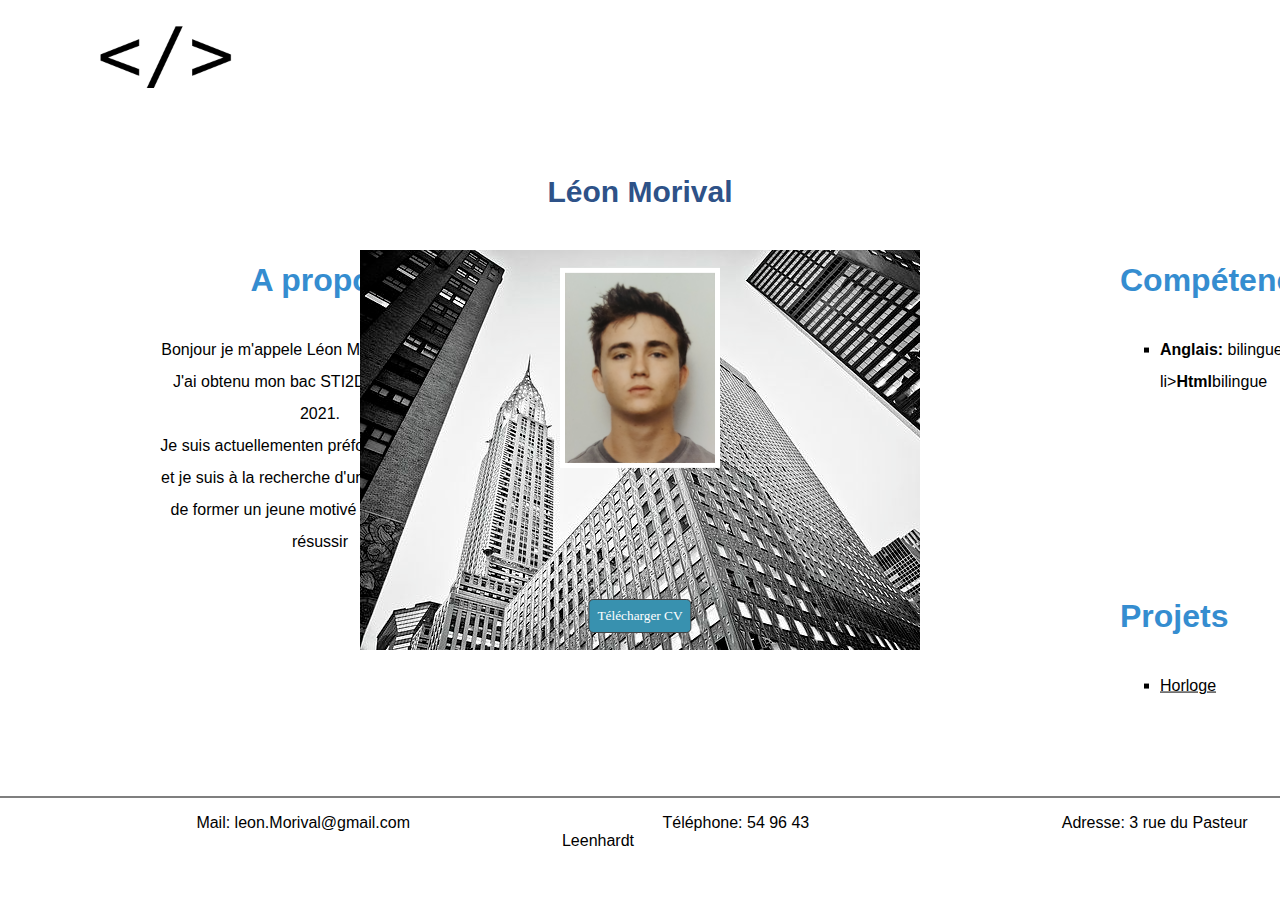
==== index.html @ 04d0c36f "portofolio" ====
<!DOCTYPE html>
<html lang="en">

<head>
    <meta charset="UTF-8">
    <meta http-equiv="X-UA-Compatible" content="IE=edge">
    <meta name="viewport" content="width=device-width, initial-scale=1.0">
    <title>Portfolio</title>
    <link rel="stylesheet" href="style.css">


</head>

<body>
    <!-- Header -->
    <header>



        <aside class="container">
            <img src="./img/codelogo.png" alt="code-image" width="200">
            <p class="name">Léon Morival</p>

        </aside>
    </header>

    <!-- A propos  -->
    <aside>
        <div class="apropos">
            <h1>A propos</h1>
            <p>Bonjour je m'appele Léon Morival j'ai 19 ans. <br> J'ai obtenu mon bac STI2D option SIN en 2021. <br> Je
                suis
                actuellementen préformation à la CCI et je suis à la recherche d'une entreprise afin de former un jeune
                motivé pret à tout pour résussir</p>
        </div>
    </aside>

    <!-- image milieu -->
    <section class="me">
        <div class="identite">
            <img src="./img/leon.png" width="150px" alt="" class="img">


        </div>
        <button class="downloadcv" type="submit" onclick="window.open('./pdf/leonmorivalcv.pdf')">Télécharger
            CV</button>
    </section>

    <!-- Compétences -->
    <aside>
        <div class="competences">
            <h1>Compétences</h1>
            <ul class=" ul">
                <li><strong>Anglais: </strong>bilingue</li>
                li><strong>Html</strong>bilingue</li>
            </ul>
        </div>
    </aside>
    <aside>
        <div class="projets">
            <h1>Projets</h1>
            <ul class=" ul">
                <li>
                    <a href="./horloge/horloge.html">Horloge</a>
                </li>
            </ul>
        </div>
    </aside>

    <!-- Footer -->
    <footer>
        <div>
            <ul class="footerlist">
                <li>Mail: leon.Morival@gmail.com</li>
                <li>Téléphone: 54 96 43</li>
                <li>Adresse: 3 rue du Pasteur Leenhardt</li>
            </ul>



        </div>

    </footer>
</body>

</html>
---- style.css ----
@font-face {
    font-family: 'medium';
    src: url('./fonts/static/OpenSans/OpenSans-medium.ttf') format('truetype');
}

html {
    overflow: scroll;
    background-color: white;
    font-family: 'medium', sans-serif;
}

/* body {
    position: absolute;
} */

a:hover {
    color: rgb(135, 135, 135);
}

/* .container {} */

.line {
    display: inline;
    padding-right: 90px;
    float: right;
}

.container {
    float: left;
    width: 25%;
    text-align: center;
}


/* Leon */
.name {
    font-weight: bold;
    color: rgb(46, 82, 136);
    font-size: 30px;
    -webkit-transform: translate(-50%, -50%);
    transform: translate(-50%, -50%);
    position: absolute;
    top: 18%;
    left: 50%;
}

/* Coter Gauche */
.apropos {
    text-align: center;
    width: 25%;

    transform: translate(-50%, -50%);
    position: absolute;
    top: 25em;
    left: 20em;
    line-height: 2;

}



.apropos h1 {
    color: rgb(53, 141, 208);
}


/* milieu */
.me {
    z-index: 0;
    height: 25em;
    width: 35em;
    text-align: center;
    background-image: url("./img/NewYork.png");
    transform: translate(-50%, -50%);
    position: absolute;
    top: 50%;
    left: 50%;

}

.identite {

    z-index: 3;
    transform: translate(-50%, -50%);
    position: absolute;
    top: 30%;
    left: 50%;

}

.downloadcv {
    color: white;
    font-family: medium;
    padding: 8px;
    transform: translate(-50%, -50%);
    position: absolute;
    bottom: 0;
    left: 50%;
    border-radius: 5px;
    background-color: rgb(56, 145, 175);
    border: 1px solid rgb(66, 66, 66);
    text-decoration: none;

}

.img {
    border: 5px solid white;
}

/* Coter Droit */
.competences {

    width: 25%;

    transform: translate(-50%, -50%);
    position: absolute;
    top: 20em;
    right: -20em;
    line-height: 2;

}

.competences h1 {
    color: rgb(53, 141, 208);
}

/* Projets */
.projets {

    width: 25%;

    transform: translate(-50%, -50%);
    position: absolute;
    top: 40em;
    right: -20em;
    line-height: 2;


}

.projets a {
    color: black;
    /* text-decoration: none; */
}

.projets h1 {
    color: rgb(53, 141, 208);
}

.ul {
    list-style: square;

}

/* Footer */
footer {
    text-align: center;
    width: 100%;
    -webkit-transform: translate(-50%, -50%);
    transform: translate(-50%, -50%);
    position: absolute;
    bottom: 0;
    left: 50%;
    border-top: 1px solid black;

    background-color: rgb(255, 255, 255);
}



.footerlist li {
    display: inline;
    margin-left: 10%;
    margin-right: 10%;

}
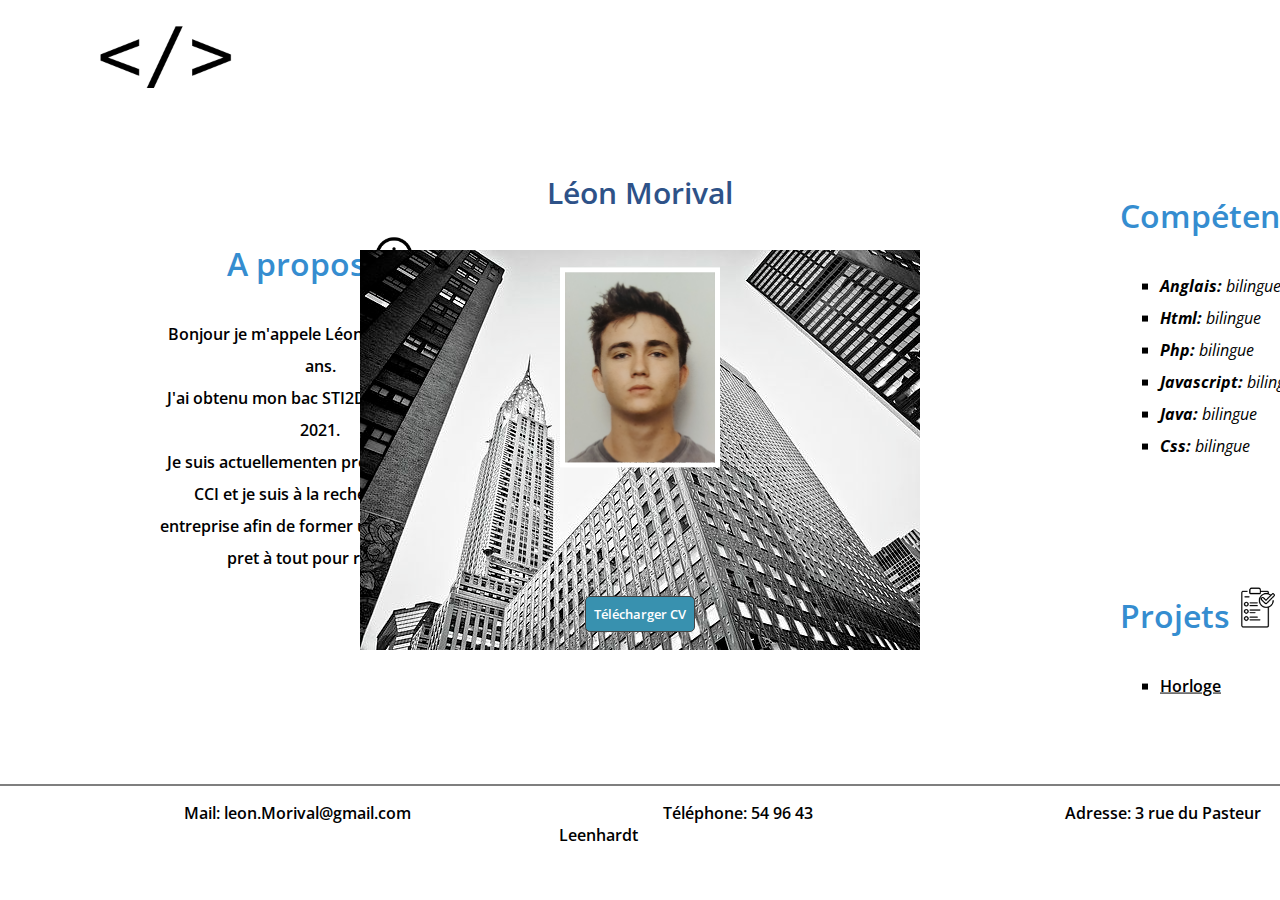
==== commit cc19248f: "update" ====
--- a/index.html
+++ b/index.html
@@ -6,7 +6,7 @@
     <meta http-equiv="X-UA-Compatible" content="IE=edge">
     <meta name="viewport" content="width=device-width, initial-scale=1.0">
     <title>Portfolio</title>
-    <link rel="stylesheet" href="style.css">
+    <link rel="stylesheet" href="./styles/style.css">
 
 
 </head>
@@ -27,7 +27,7 @@
     <!-- A propos  -->
     <aside>
         <div class="apropos">
-            <h1>A propos</h1>
+            <h1>A propos <img src="./img/about.png" alt="image-about" width="40px"></h1>
             <p>Bonjour je m'appele Léon Morival j'ai 19 ans. <br> J'ai obtenu mon bac STI2D option SIN en 2021. <br> Je
                 suis
                 actuellementen préformation à la CCI et je suis à la recherche d'une entreprise afin de former un jeune
@@ -46,22 +46,31 @@
             CV</button>
     </section>
 
+
     <!-- Compétences -->
     <aside>
         <div class="competences">
-            <h1>Compétences</h1>
-            <ul class=" ul">
+            <h1>Compétences <img src="./img/skills.png" alt="image-skills" width="40px"></h1>
+            <ul style="font-family: 'regular' ;" class=" ul">
                 <li><strong>Anglais: </strong>bilingue</li>
-                li><strong>Html</strong>bilingue</li>
+                <li><strong>Html: </strong>bilingue</li>
+                <li><strong>Php: </strong>bilingue</li>
+                <li><strong>Javascript: </strong>bilingue</li>
+                <li><strong>Java: </strong>bilingue</li>
+                <li><strong>Css: </strong>bilingue</li>
+
+
             </ul>
         </div>
     </aside>
     <aside>
         <div class="projets">
-            <h1>Projets</h1>
+            <h1>Projets <img src="./img/project.png" alt="image-projet" width="40px"></h1>
+
             <ul class=" ul">
                 <li>
-                    <a href="./horloge/horloge.html">Horloge</a>
+                    <a href="horloge.html">Horloge</a>
+
                 </li>
             </ul>
         </div>
--- a/styles/style.css
+++ b/styles/style.css
@@ -0,0 +1,182 @@
+@font-face {
+    font-family: 'medium';
+    src: url('../fonts/OpenSans-SemiBold.ttf') format('truetype');
+}
+
+@font-face {
+    font-family: 'regular';
+    src: url('../fonts/OpenSans.ttf') format('truetype');
+}
+
+html {
+    overflow: scroll;
+    background-color: white;
+    font-family: 'medium', sans-serif;
+}
+
+/* body {
+    position: absolute;
+} */
+
+a:hover {
+    color: rgb(135, 135, 135);
+}
+
+/* .container {} */
+
+.line {
+    display: inline;
+    padding-right: 90px;
+    float: right;
+}
+
+.container {
+    float: left;
+    width: 25%;
+    text-align: center;
+}
+
+
+/* Leon */
+.name {
+    font-weight: bold;
+    color: rgb(46, 82, 136);
+    font-size: 30px;
+    -webkit-transform: translate(-50%, -50%);
+    transform: translate(-50%, -50%);
+    position: absolute;
+    top: 18%;
+    left: 50%;
+}
+
+/* Coter Gauche */
+.apropos {
+    text-align: center;
+    width: 25%;
+
+    transform: translate(-50%, -50%);
+    position: absolute;
+    top: 25em;
+    left: 20em;
+    line-height: 2;
+
+}
+
+
+
+.apropos h1 {
+    color: rgb(53, 141, 208);
+}
+
+
+/* milieu */
+.me {
+    z-index: 0;
+    height: 25em;
+    width: 35em;
+    text-align: center;
+    background-image: url("../img/NewYork.png");
+    transform: translate(-50%, -50%);
+    position: absolute;
+    top: 50%;
+    left: 50%;
+
+}
+
+.identite {
+
+    z-index: 3;
+    transform: translate(-50%, -50%);
+    position: absolute;
+    top: 30%;
+    left: 50%;
+
+}
+
+.downloadcv {
+    color: white;
+    font-family: medium;
+    padding: 8px;
+    transform: translate(-50%, -50%);
+    position: absolute;
+    bottom: 0;
+    left: 50%;
+    border-radius: 5px;
+    background-color: rgb(56, 145, 175);
+    border: 1px solid rgb(66, 66, 66);
+    text-decoration: none;
+
+}
+
+.img {
+    border: 5px solid white;
+}
+
+/* Coter Droit */
+.competences {
+
+    width: 25%;
+
+    transform: translate(-50%, -50%);
+    position: absolute;
+    top: 20em;
+    right: -20em;
+    line-height: 2;
+
+}
+
+.competences h1 {
+    color: rgb(53, 141, 208);
+}
+
+/* Projets */
+.projets {
+
+    width: 25%;
+
+    transform: translate(-50%, -50%);
+    position: absolute;
+    top: 40em;
+    right: -20em;
+    line-height: 2;
+
+
+}
+
+.projets a {
+    color: black;
+    /* text-decoration: none; */
+}
+
+.projets h1 {
+    color: rgb(53, 141, 208);
+
+}
+
+.ul {
+    list-style: square;
+
+}
+
+/* Footer */
+footer {
+    text-align: center;
+    width: 100%;
+    -webkit-transform: translate(-50%, -50%);
+    transform: translate(-50%, -50%);
+    position: absolute;
+    bottom: 0;
+    left: 50%;
+    border-top: 1px solid black;
+
+    background-color: rgb(255, 255, 255);
+}
+
+
+
+.footerlist li {
+    display: inline;
+    margin-left: 10%;
+    margin-right: 10%;
+
+}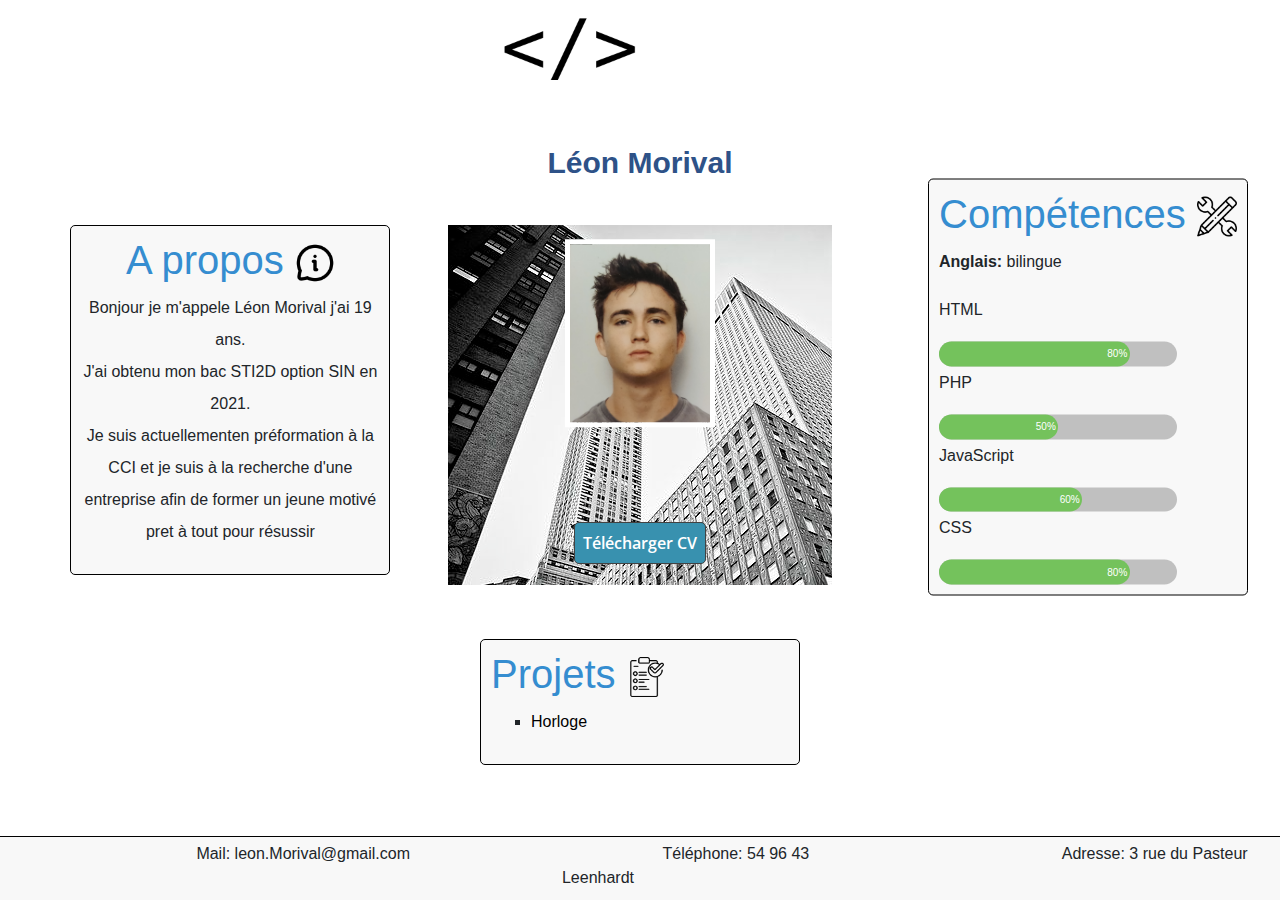
==== commit 59ee1c11: "update" ====
--- a/index.html
+++ b/index.html
@@ -4,9 +4,12 @@
 <head>
     <meta charset="UTF-8">
     <meta http-equiv="X-UA-Compatible" content="IE=edge">
-    <meta name="viewport" content="width=device-width, initial-scale=1.0">
+    <meta name="viewport" content="width=device-width, initial-scale=1.0, shrink-to-fit=no">
     <title>Portfolio</title>
     <link rel="stylesheet" href="./styles/style.css">
+    <link rel="stylesheet" href="./styles/skill.css">
+    <link rel="stylesheet" href="https://cdn.jsdelivr.net/npm/bootstrap@4.3.1/dist/css/bootstrap.min.css" integrity="sha384-ggOyR0iXCbMQv3Xipma34MD+dH/1fQ784/j6cY/iJTQUOhcWr7x9JvoRxT2MZw1T" crossorigin="anonymous">
+
 
 
 </head>
@@ -14,9 +17,6 @@
 <body>
     <!-- Header -->
     <header>
-
-
-
         <aside class="container">
             <img src="./img/codelogo.png" alt="code-image" width="200">
             <p class="name">Léon Morival</p>
@@ -26,7 +26,7 @@
 
     <!-- A propos  -->
     <aside>
-        <div class="apropos">
+        <div class="apropos all">
             <h1>A propos <img src="./img/about.png" alt="image-about" width="40px"></h1>
             <p>Bonjour je m'appele Léon Morival j'ai 19 ans. <br> J'ai obtenu mon bac STI2D option SIN en 2021. <br> Je
                 suis
@@ -49,22 +49,43 @@
 
     <!-- Compétences -->
     <aside>
-        <div class="competences">
+        <div class="competences all">
             <h1>Compétences <img src="./img/skills.png" alt="image-skills" width="40px"></h1>
-            <ul style="font-family: 'regular' ;" class=" ul">
-                <li><strong>Anglais: </strong>bilingue</li>
-                <li><strong>Html: </strong>bilingue</li>
-                <li><strong>Php: </strong>bilingue</li>
-                <li><strong>Javascript: </strong>bilingue</li>
-                <li><strong>Java: </strong>bilingue</li>
-                <li><strong>Css: </strong>bilingue</li>
+            
+                <p><strong>Anglais: </strong>bilingue</P>
+                <p>HTML</p>
+         
+                <div class="contain"> 
+                    <div class="skill html">80%
+
+                    </div>
+                </div>
+                <P>PHP</P>
+                <div class="contain"> 
+                    <div class="skill php">50%
+
+                    </div>
+                </div>
+                <p>JavaScript</p>
+                <div class="contain"> 
+                    <div class="skill javascript">60%
+
+                    </div>
+                </div>
+                <p>CSS</p>
+                <div class="contain"> 
+                    <div class="skill css">80%
+
+                    </div>
+                </div>
 
 
-            </ul>
+
+           
         </div>
     </aside>
-    <aside>
-        <div class="projets">
+    <section class="projets" >
+        <div class="all">
             <h1>Projets <img src="./img/project.png" alt="image-projet" width="40px"></h1>
 
             <ul class=" ul">
@@ -74,7 +95,7 @@
                 </li>
             </ul>
         </div>
-    </aside>
+    </section>
 
     <!-- Footer -->
     <footer>
--- a/styles/style.css
+++ b/styles/style.css
@@ -9,7 +9,7 @@
 }
 
 html {
-    overflow: scroll;
+    /* overflow: scroll; */
     background-color: white;
     font-family: 'medium', sans-serif;
 }
@@ -35,7 +35,12 @@
     width: 25%;
     text-align: center;
 }
-
+.all{
+    padding: 10px;
+    border: 1px solid black;
+    border-radius: 5px;
+    background-color:rgb(248, 248, 248);
+}
 
 /* Leon */
 .name {
@@ -51,13 +56,17 @@
 
 /* Coter Gauche */
 .apropos {
+
+
     text-align: center;
     width: 25%;
 
+    position: absolute;
+    
     transform: translate(-50%, -50%);
-    position: absolute;
+    
     top: 25em;
-    left: 20em;
+    left: 18%;
     line-height: 2;
 
 }
@@ -72,13 +81,13 @@
 /* milieu */
 .me {
     z-index: 0;
-    height: 25em;
-    width: 35em;
+    height: 40%;
+    width: 30%;
     text-align: center;
     background-image: url("../img/NewYork.png");
     transform: translate(-50%, -50%);
     position: absolute;
-    top: 50%;
+    top: 45%;
     left: 50%;
 
 }
@@ -119,9 +128,10 @@
 
     transform: translate(-50%, -50%);
     position: absolute;
-    top: 20em;
-    right: -20em;
+    top: 43%;
+    right: -10%;
     line-height: 2;
+
 
 }
 
@@ -136,8 +146,8 @@
 
     transform: translate(-50%, -50%);
     position: absolute;
-    top: 40em;
-    right: -20em;
+    top: 78%;
+    right: 25%;
     line-height: 2;
 
 
@@ -160,16 +170,16 @@
 
 /* Footer */
 footer {
+    padding-top: 5px;
     text-align: center;
     width: 100%;
-    -webkit-transform: translate(-50%, -50%);
-    transform: translate(-50%, -50%);
     position: absolute;
     bottom: 0;
-    left: 50%;
+
     border-top: 1px solid black;
+    height: 4rem;
 
-    background-color: rgb(255, 255, 255);
+    background-color:rgb(248, 248, 248);
 }
 
 
@@ -179,4 +189,5 @@
     margin-left: 10%;
     margin-right: 10%;
 
-}+}
+
--- a/styles/skill.css
+++ b/styles/skill.css
@@ -0,0 +1,29 @@
+.contain {
+    background-color: rgb(192, 192, 192);
+    width: 80%;
+    border-radius: 15px;
+}
+
+.skill {
+    background-color: rgb(116, 194, 92);
+    color: white;
+    padding: 1%;
+    text-align: right;
+    font-size: 10px;
+    border-radius: 15px;
+}
+
+.html {
+    width: 80%;
+}
+
+.php {
+    width: 50%;
+}
+.javascript {
+    width: 60%;
+}
+
+.css {
+    width: 80%;
+}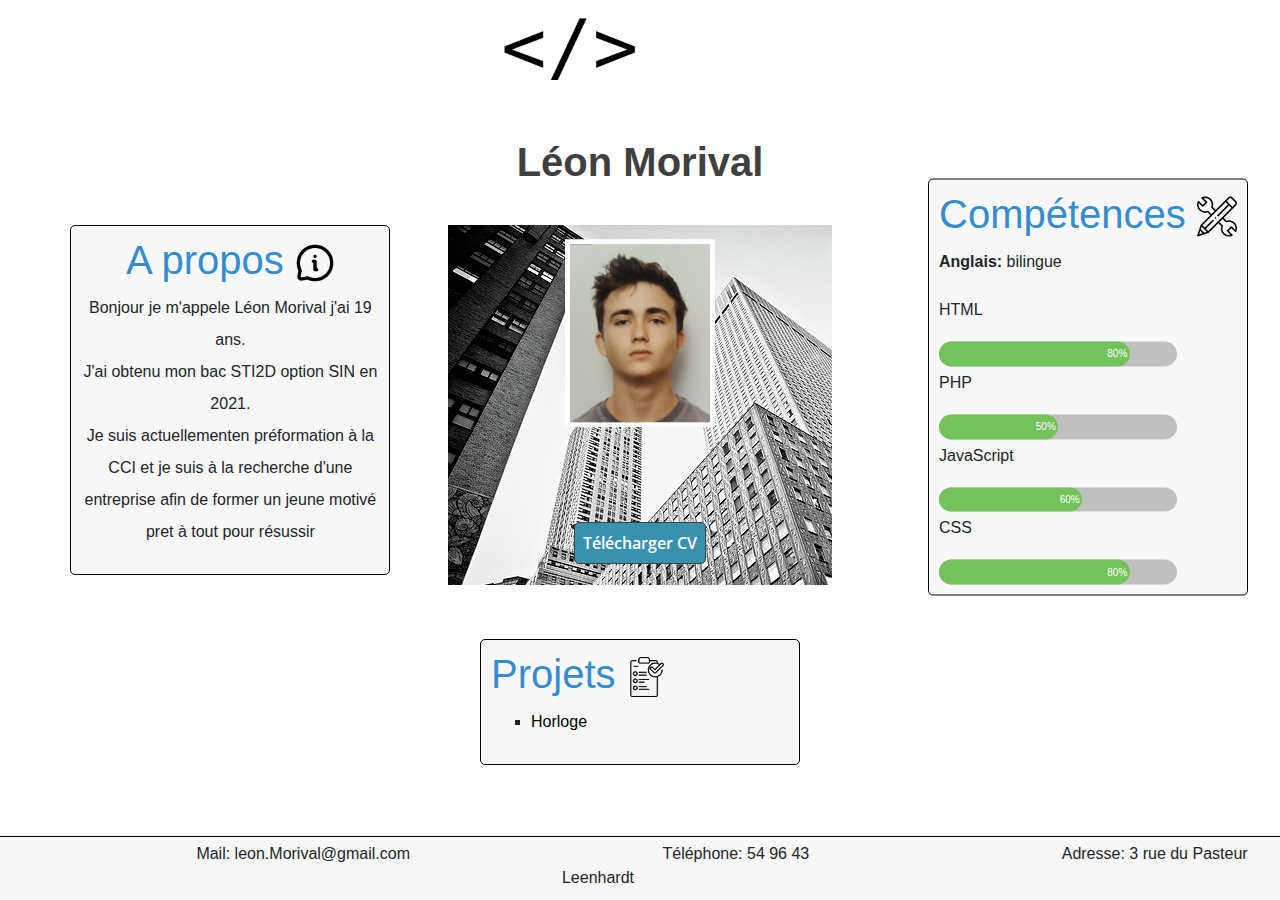
==== commit 7b60d048: "chagement nom cv" ====
--- a/index.html
+++ b/index.html
@@ -42,7 +42,7 @@
 
 
         </div>
-        <button class="downloadcv" type="submit" onclick="window.open('./pdf/leonmorivalcv.pdf')">Télécharger
+        <button class="downloadcv" type="submit" onclick="window.open('./pdf/LeonMorivalCV.pdf')">Télécharger
             CV</button>
     </section>
 
--- a/styles/style.css
+++ b/styles/style.css
@@ -45,8 +45,8 @@
 /* Leon */
 .name {
     font-weight: bold;
-    color: rgb(46, 82, 136);
-    font-size: 30px;
+    color: rgb(63, 63, 63);
+    font-size: 40px;
     -webkit-transform: translate(-50%, -50%);
     transform: translate(-50%, -50%);
     position: absolute;
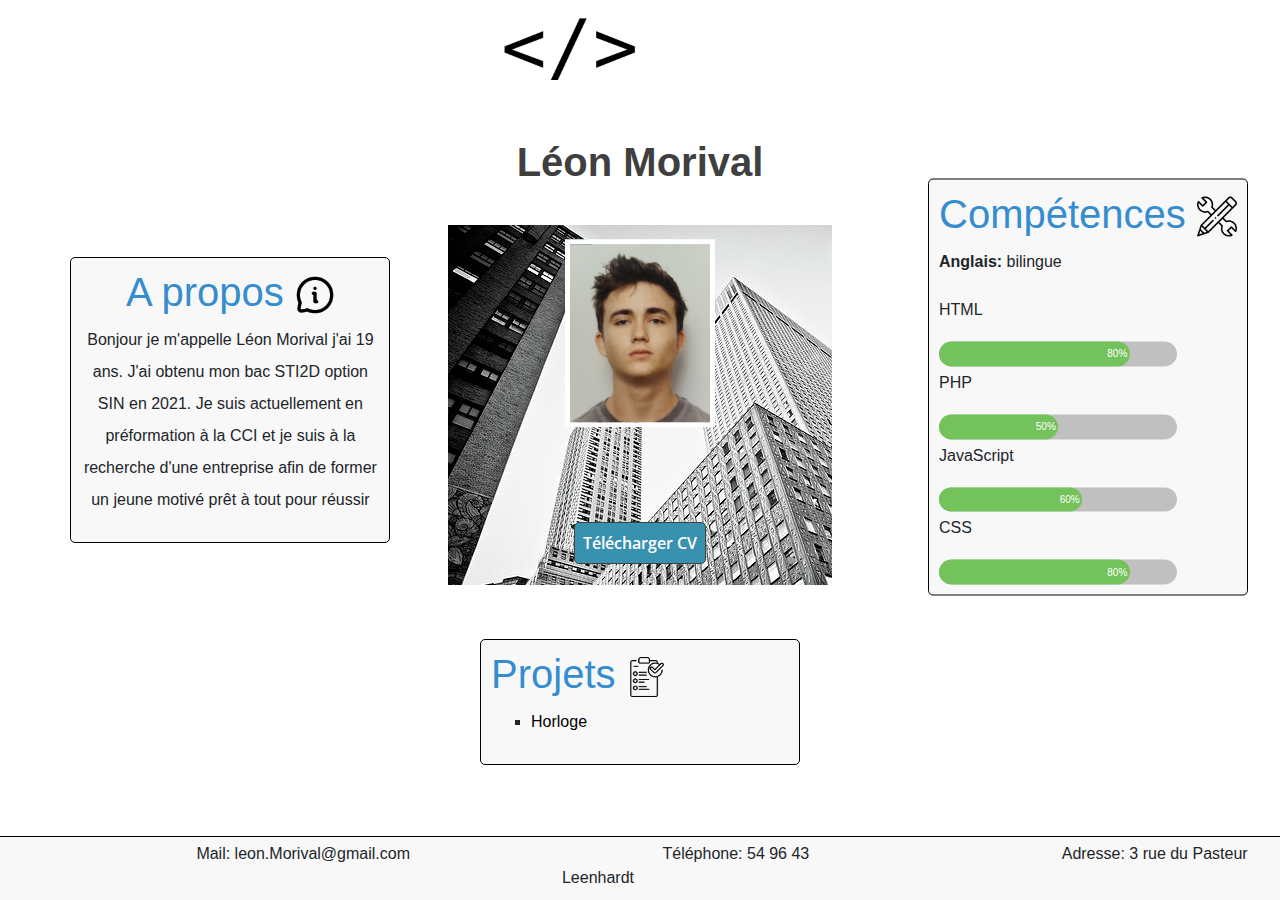
==== commit e581639f: "retrait faute orthographe" ====
--- a/index.html
+++ b/index.html
@@ -28,10 +28,10 @@
     <aside>
         <div class="apropos all">
             <h1>A propos <img src="./img/about.png" alt="image-about" width="40px"></h1>
-            <p>Bonjour je m'appele Léon Morival j'ai 19 ans. <br> J'ai obtenu mon bac STI2D option SIN en 2021. <br> Je
-                suis
-                actuellementen préformation à la CCI et je suis à la recherche d'une entreprise afin de former un jeune
-                motivé pret à tout pour résussir</p>
+            <p>Bonjour je m'appelle Léon Morival j'ai 19 ans.
+                J'ai obtenu mon bac STI2D option SIN en 2021.
+                Je suis actuellement en préformation à la CCI et je suis à la recherche d'une entreprise afin de former un jeune motivé prêt à tout pour réussir
+                </p>
         </div>
     </aside>
 
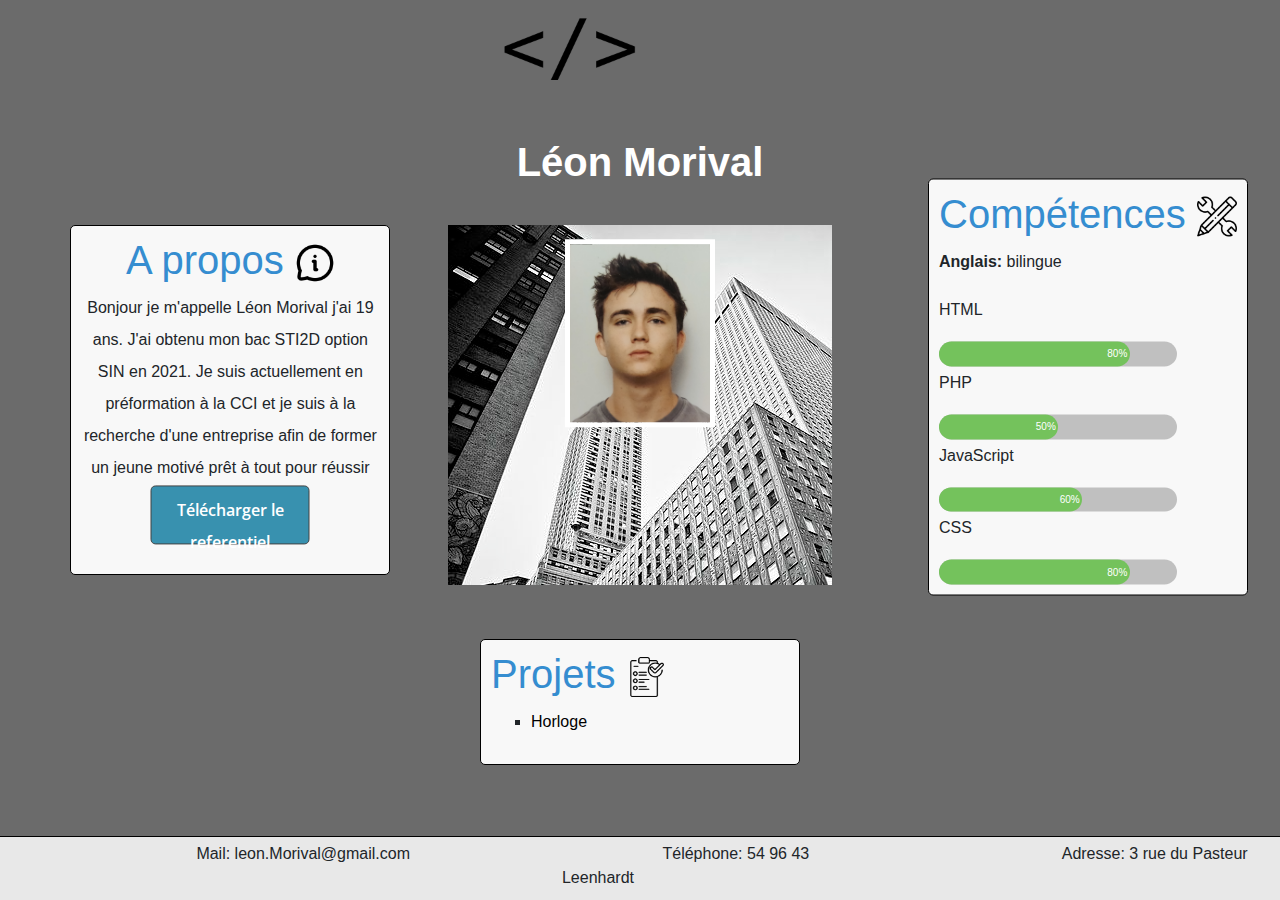
==== commit 1949198a: "update" ====
--- a/index.html
+++ b/index.html
@@ -8,7 +8,8 @@
     <title>Portfolio</title>
     <link rel="stylesheet" href="./styles/style.css">
     <link rel="stylesheet" href="./styles/skill.css">
-    <link rel="stylesheet" href="https://cdn.jsdelivr.net/npm/bootstrap@4.3.1/dist/css/bootstrap.min.css" integrity="sha384-ggOyR0iXCbMQv3Xipma34MD+dH/1fQ784/j6cY/iJTQUOhcWr7x9JvoRxT2MZw1T" crossorigin="anonymous">
+    <link rel="stylesheet" href="https://cdn.jsdelivr.net/npm/bootstrap@4.3.1/dist/css/bootstrap.min.css"
+        integrity="sha384-ggOyR0iXCbMQv3Xipma34MD+dH/1fQ784/j6cY/iJTQUOhcWr7x9JvoRxT2MZw1T" crossorigin="anonymous">
 
 
 
@@ -30,9 +31,15 @@
             <h1>A propos <img src="./img/about.png" alt="image-about" width="40px"></h1>
             <p>Bonjour je m'appelle Léon Morival j'ai 19 ans.
                 J'ai obtenu mon bac STI2D option SIN en 2021.
-                Je suis actuellement en préformation à la CCI et je suis à la recherche d'une entreprise afin de former un jeune motivé prêt à tout pour réussir
-                </p>
+                Je suis actuellement en préformation à la CCI et je suis à la recherche d'une entreprise afin de former
+                un jeune motivé prêt à tout pour réussir
+            </p>
+            <br><br>
+            <button class="downloadcv" type="submit" onclick="window.open('./pdf/referentiel.pdf')">Télécharger
+                le referentiel</button>
+
         </div>
+
     </aside>
 
     <!-- image milieu -->
@@ -42,8 +49,7 @@
 
 
         </div>
-        <button class="downloadcv" type="submit" onclick="window.open('./pdf/LeonMorivalCV.pdf')">Télécharger
-            CV</button>
+
     </section>
 
 
@@ -51,40 +57,38 @@
     <aside>
         <div class="competences all">
             <h1>Compétences <img src="./img/skills.png" alt="image-skills" width="40px"></h1>
-            
-                <p><strong>Anglais: </strong>bilingue</P>
-                <p>HTML</p>
-         
-                <div class="contain"> 
-                    <div class="skill html">80%
 
-                    </div>
+            <p><strong>Anglais: </strong>bilingue</P>
+            <p>HTML</p>
+
+            <div class="contain">
+                <div class="skill html">80%
+
                 </div>
-                <P>PHP</P>
-                <div class="contain"> 
-                    <div class="skill php">50%
+            </div>
+            <P>PHP</P>
+            <div class="contain">
+                <div class="skill php">50%
 
-                    </div>
                 </div>
-                <p>JavaScript</p>
-                <div class="contain"> 
-                    <div class="skill javascript">60%
+            </div>
+            <p>JavaScript</p>
+            <div class="contain">
+                <div class="skill javascript">60%
 
-                    </div>
                 </div>
-                <p>CSS</p>
-                <div class="contain"> 
-                    <div class="skill css">80%
+            </div>
+            <p>CSS</p>
+            <div class="contain">
+                <div class="skill css">80%
 
-                    </div>
                 </div>
-
-
-
-           
+            </div>
         </div>
     </aside>
-    <section class="projets" >
+
+    <!-- Mes projets -->
+    <section class="projets">
         <div class="all">
             <h1>Projets <img src="./img/project.png" alt="image-projet" width="40px"></h1>
 
@@ -105,9 +109,6 @@
                 <li>Téléphone: 54 96 43</li>
                 <li>Adresse: 3 rue du Pasteur Leenhardt</li>
             </ul>
-
-
-
         </div>
 
     </footer>
--- a/styles/style.css
+++ b/styles/style.css
@@ -10,7 +10,7 @@
 
 html {
     /* overflow: scroll; */
-    background-color: white;
+    background-color: rgb(107, 107, 107);
     font-family: 'medium', sans-serif;
 }
 
@@ -45,7 +45,7 @@
 /* Leon */
 .name {
     font-weight: bold;
-    color: rgb(63, 63, 63);
+    color: rgb(255, 255, 255);
     font-size: 40px;
     -webkit-transform: translate(-50%, -50%);
     transform: translate(-50%, -50%);
@@ -103,6 +103,7 @@
 }
 
 .downloadcv {
+    max-height: 17%;
     color: white;
     font-family: medium;
     padding: 8px;
@@ -179,9 +180,8 @@
     border-top: 1px solid black;
     height: 4rem;
 
-    background-color:rgb(248, 248, 248);
+    background-color:rgb(232, 232, 232);
 }
-
 
 
 .footerlist li {
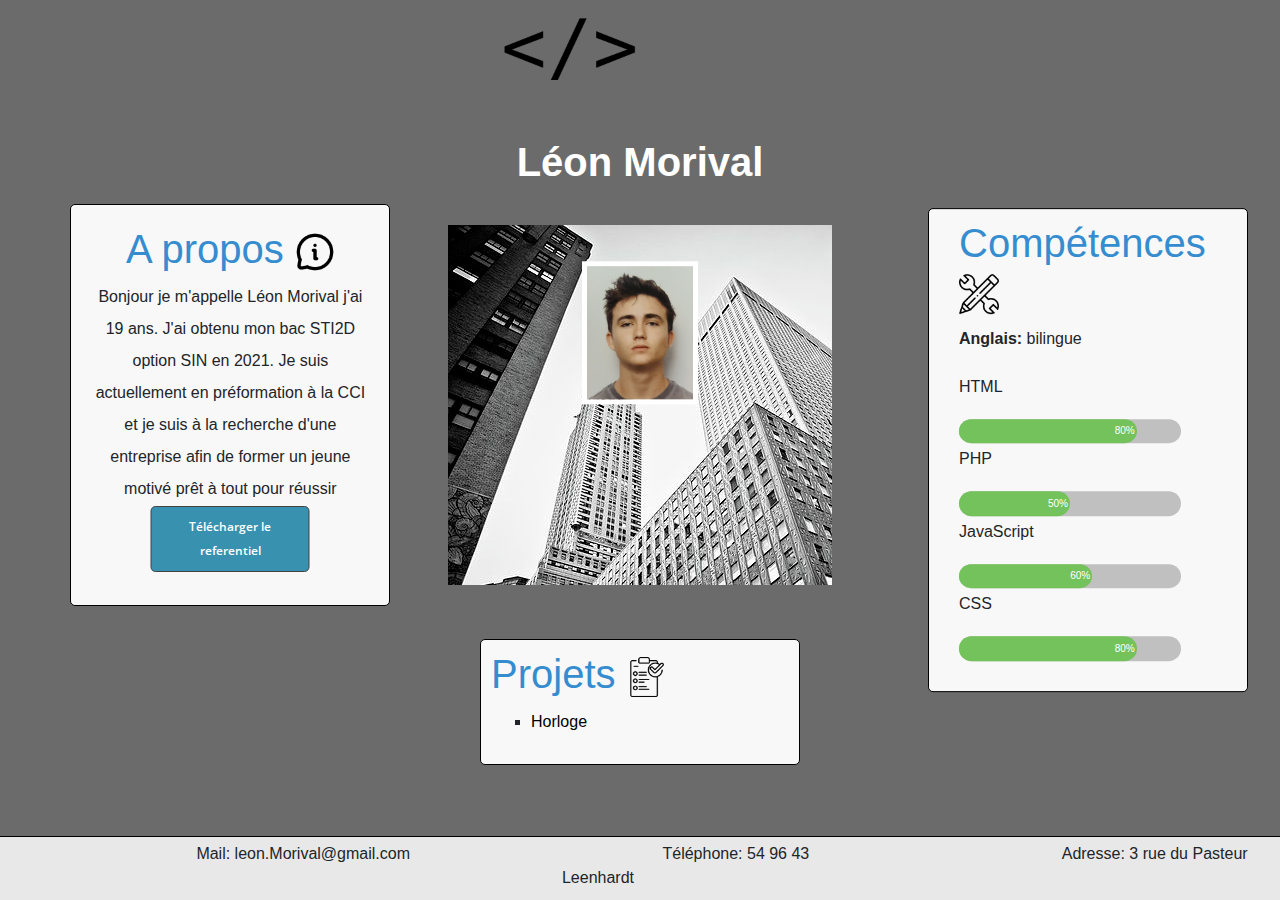
==== commit 56870b4d: "update" ====
--- a/index.html
+++ b/index.html
@@ -35,7 +35,8 @@
                 un jeune motivé prêt à tout pour réussir
             </p>
             <br><br>
-            <button class="downloadcv" type="submit" onclick="window.open('./pdf/referentiel.pdf')">Télécharger
+            <button style="font-size: 12px;" class="downloadcv" type="submit"
+                onclick="window.open('./pdf/referentiel.pdf')">Télécharger
                 le referentiel</button>
 
         </div>
@@ -45,7 +46,7 @@
     <!-- image milieu -->
     <section class="me">
         <div class="identite">
-            <img src="./img/leon.png" width="150px" alt="" class="img">
+            <img src="./img/leon.png" width="60%" alt="" class="img">
 
 
         </div>
--- a/styles/style.css
+++ b/styles/style.css
@@ -35,11 +35,12 @@
     width: 25%;
     text-align: center;
 }
-.all{
+
+.all {
     padding: 10px;
     border: 1px solid black;
     border-radius: 5px;
-    background-color:rgb(248, 248, 248);
+    background-color: rgb(248, 248, 248);
 }
 
 /* Leon */
@@ -56,16 +57,16 @@
 
 /* Coter Gauche */
 .apropos {
-
+    padding: 20px;
 
     text-align: center;
     width: 25%;
 
     position: absolute;
-    
+
     transform: translate(-50%, -50%);
-    
-    top: 25em;
+
+    top: 45%;
     left: 18%;
     line-height: 2;
 
@@ -124,12 +125,13 @@
 
 /* Coter Droit */
 .competences {
-
+    padding-left: 30px;
+    padding-bottom: 30px;
     width: 25%;
 
     transform: translate(-50%, -50%);
     position: absolute;
-    top: 43%;
+    top: 50%;
     right: -10%;
     line-height: 2;
 
@@ -180,7 +182,7 @@
     border-top: 1px solid black;
     height: 4rem;
 
-    background-color:rgb(232, 232, 232);
+    background-color: rgb(232, 232, 232);
 }
 
 
@@ -189,5 +191,4 @@
     margin-left: 10%;
     margin-right: 10%;
 
-}
-
+}